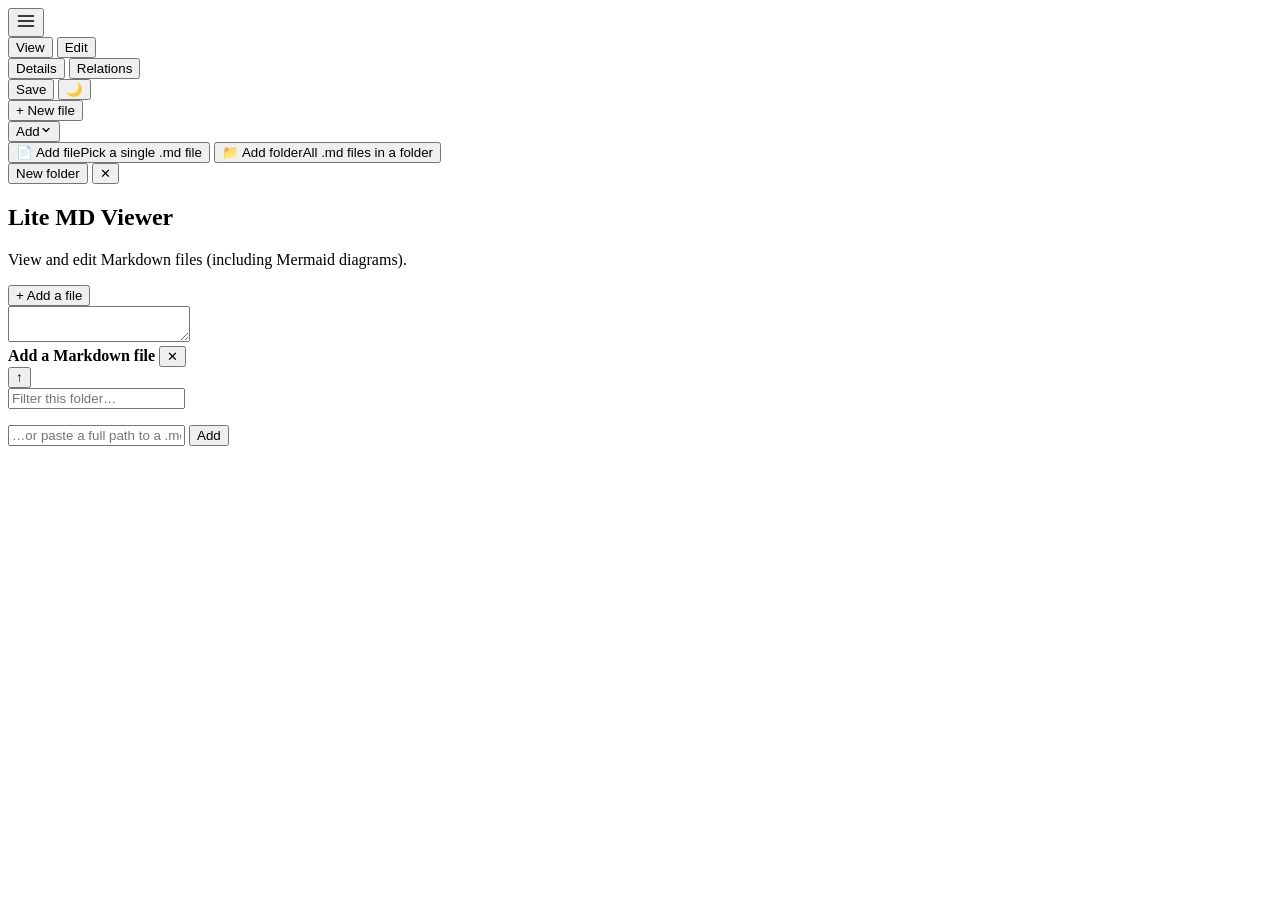
==== src/LiteMdViewer/wwwroot/index.html @ 88548082 "Replace "Add file" button with an Add dropdown (add file / add folder) The drawer's "Add file" butto" ====
<!DOCTYPE html>
<html lang="en" data-theme="light">
<head>
  <meta charset="utf-8" />
  <meta name="viewport" content="width=device-width, initial-scale=1" />
  <title>Lite MD Viewer</title>
  <link rel="icon" type="image/svg+xml" href="/favicon.svg" />

  <link rel="stylesheet" href="/vendor/highlight-github.min.css" id="hljs-light" />
  <link rel="stylesheet" href="/vendor/highlight-github-dark.min.css" id="hljs-dark" />
  <link rel="stylesheet" href="/css/style.css" />

  <script>
    // Set theme early to avoid a flash of the wrong colors.
    (function () {
      try {
        var t = localStorage.getItem('mdm-theme') || 'light';
        document.documentElement.setAttribute('data-theme', t);
        var l = document.getElementById('hljs-light'), d = document.getElementById('hljs-dark');
        if (l) l.disabled = (t === 'dark');
        if (d) d.disabled = (t !== 'dark');
      } catch (e) {}
    })();
  </script>
</head>
<body>
  <header class="topbar">
    <div class="bar-left">
      <button id="menuBtn" class="icon-btn" aria-label="Toggle menu" aria-expanded="false"><svg viewBox="0 0 24 24" width="20" height="20" fill="none" stroke="currentColor" stroke-width="2" stroke-linecap="round" aria-hidden="true"><line x1="3" y1="6" x2="21" y2="6"/><line x1="3" y1="12" x2="21" y2="12"/><line x1="3" y1="18" x2="21" y2="18"/></svg></button>
      <span id="fileTitle" class="file-title" dir="auto"></span>
      <span id="fileStatus" class="badge"></span>
    </div>
    <div class="bar-center">
      <div class="seg" role="tablist">
        <button id="viewModeBtn" class="seg-btn active" role="tab">View</button>
        <button id="editModeBtn" class="seg-btn" role="tab">Edit</button>
      </div>
      <button id="detailsBtn" class="btn" title="File details">Details</button>
      <button id="relationsBtn" class="btn" title="Document relations">Relations</button>
    </div>
    <div class="bar-right">
      <button id="saveBtn" class="btn primary hidden">Save</button>
      <button id="themeBtn" class="icon-btn" aria-label="Toggle dark mode" title="Toggle dark mode">🌙</button>
    </div>
  </header>

  <!-- left-edge hover hot-zone that opens the drawer -->
  <div id="edgeZone" class="edge-zone" aria-hidden="true"></div>

  <aside id="drawer" class="drawer" aria-hidden="true" aria-label="Managed files">
    <div class="drawer-head">
      <button id="newFileBtn" class="btn primary" title="Create a new Markdown file">+ New file</button>
      <div class="add-menu-wrap">
        <button id="addBtn" class="btn" title="Add existing Markdown from disk" aria-haspopup="menu" aria-expanded="false">Add<svg class="chev" viewBox="0 0 24 24" width="12" height="12" fill="none" stroke="currentColor" stroke-width="2.5" stroke-linecap="round" stroke-linejoin="round" aria-hidden="true"><polyline points="6 9 12 15 18 9"/></svg></button>
        <div id="addMenu" class="add-menu hidden" role="menu" aria-label="Add from disk">
          <button id="addFileOpt" class="add-menu-item" role="menuitem">
            <span class="ami-icon">📄</span>
            <span class="ami-text"><span class="ami-label">Add file</span><span class="ami-desc">Pick a single .md file</span></span>
          </button>
          <button id="addFolderFilesOpt" class="add-menu-item" role="menuitem">
            <span class="ami-icon">📁</span>
            <span class="ami-text"><span class="ami-label">Add folder</span><span class="ami-desc">All .md files in a folder</span></span>
          </button>
        </div>
      </div>
      <button id="addFolderBtn" class="btn" title="New folder">New folder</button>
      <button id="drawerCloseBtn" class="icon-btn" title="Close menu" aria-label="Close menu">✕</button>
    </div>
    <nav id="tree" class="tree" aria-label="File tree"></nav>
  </aside>
  <div id="scrim" class="scrim" hidden></div>

  <main class="main">
    <div class="content">
      <div id="loading" class="loading hidden" role="status" aria-label="Loading"><span class="spinner" aria-hidden="true"></span></div>

      <section id="welcome" class="welcome">
        <h1>Lite MD Viewer</h1>
        <p>View and edit Markdown files (including Mermaid diagrams).</p>
        <button class="btn primary" id="welcomeAdd">+ Add a file</button>
      </section>

      <article id="viewer" class="viewer markdown-body hidden" dir="auto"></article>

      <div id="editor" class="editor hidden">
        <textarea id="editorText" class="editor-text" spellcheck="false" dir="auto"
                  aria-label="Markdown source"></textarea>
        <article id="editorPreview" class="viewer markdown-body editor-preview" dir="auto"></article>
      </div>
    </div>
  </main>

  <!-- Add-file browser modal -->
  <div id="browseModal" class="modal hidden" role="dialog" aria-modal="true" aria-label="Add a Markdown file">
    <div class="modal-card">
      <div class="modal-head">
        <strong id="browseTitle">Add a Markdown file</strong>
        <button class="icon-btn" id="browseClose" aria-label="Close">✕</button>
      </div>
      <div class="browse-bar">
        <button class="btn" id="browseUp" title="Up one level">↑</button>
        <span id="browseCrumb" class="crumb" dir="auto"></span>
      </div>
      <input id="browseFilter" class="input" placeholder="Filter this folder…" />
      <ul id="browseList" class="browse-list"></ul>
      <div class="modal-foot">
        <input id="browsePath" class="input grow" placeholder="…or paste a full path to a .md file" dir="auto" />
        <button class="btn primary" id="browseAddPath">Add</button>
      </div>
    </div>
  </div>

  <div id="toasts" class="toasts" aria-live="polite"></div>

  <!-- Vendored libraries (offline; no CDN at runtime) -->
  <script src="/vendor/markdown-it.min.js"></script>
  <script src="/vendor/highlight.min.js"></script>
  <script src="/vendor/purify.min.js"></script>
  <script src="/vendor/mermaid.min.js"></script>
  <script src="/vendor/three.min.js"></script>
  <script type="module" src="/js/app.js"></script>
</body>
</html>
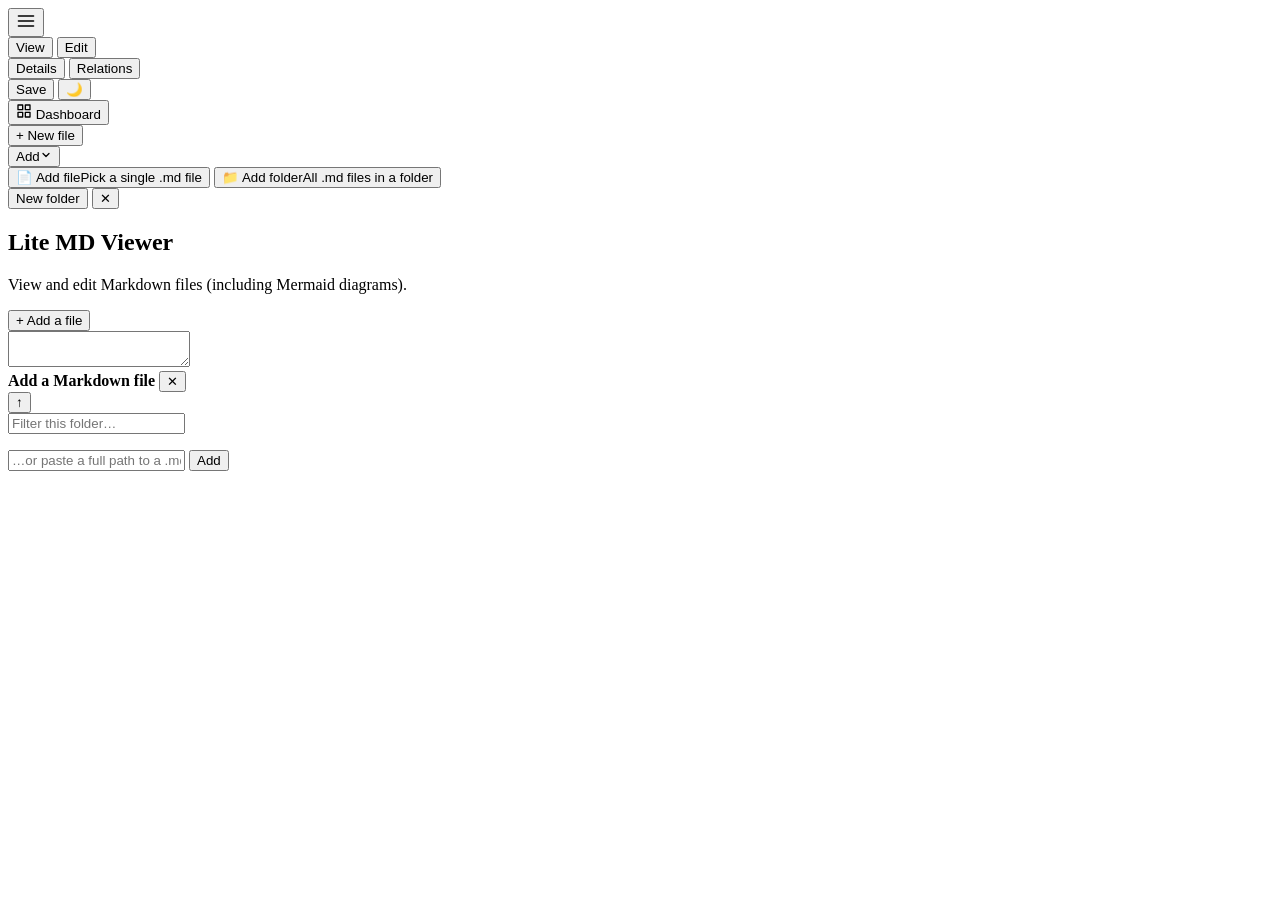
==== commit d038ce38: "Add Dashboard section to side menu with empty screen Split the side sliding menu into two parts: a t" ====
--- a/src/LiteMdViewer/wwwroot/index.html
+++ b/src/LiteMdViewer/wwwroot/index.html
@@ -48,6 +48,14 @@
   <div id="edgeZone" class="edge-zone" aria-hidden="true"></div>
 
   <aside id="drawer" class="drawer" aria-hidden="true" aria-label="Managed files">
+    <!-- top part: dashboard navigation -->
+    <div class="drawer-top">
+      <button id="dashboardBtn" class="drawer-nav-item" title="Open the dashboard">
+        <svg viewBox="0 0 24 24" width="16" height="16" fill="none" stroke="currentColor" stroke-width="2" stroke-linecap="round" stroke-linejoin="round" aria-hidden="true"><rect x="3" y="3" width="7" height="7"/><rect x="14" y="3" width="7" height="7"/><rect x="14" y="14" width="7" height="7"/><rect x="3" y="14" width="7" height="7"/></svg>
+        <span>Dashboard</span>
+      </button>
+    </div>
+    <!-- bottom part: managed files -->
     <div class="drawer-head">
       <button id="newFileBtn" class="btn primary" title="Create a new Markdown file">+ New file</button>
       <div class="add-menu-wrap">
@@ -79,6 +87,9 @@
         <p>View and edit Markdown files (including Mermaid diagrams).</p>
         <button class="btn primary" id="welcomeAdd">+ Add a file</button>
       </section>
+
+      <!-- dashboard: an empty screen shown in the same app layout -->
+      <section id="dashboard" class="dashboard hidden"></section>
 
       <article id="viewer" class="viewer markdown-body hidden" dir="auto"></article>
 
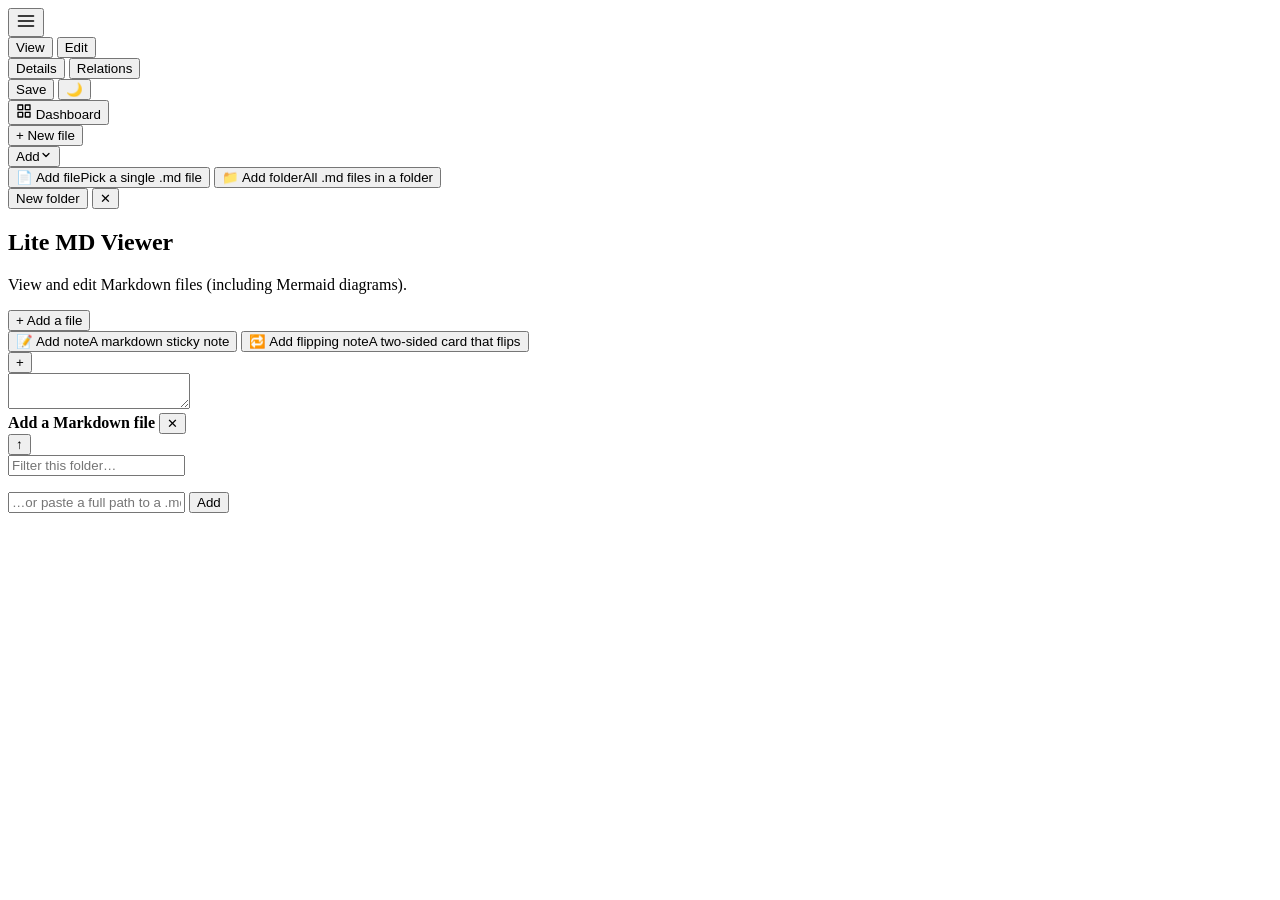
==== commit b037ec16: "Add draggable sticky-notes dashboard Turn the empty Dashboard screen into a board of markdown sticky" ====
--- a/src/LiteMdViewer/wwwroot/index.html
+++ b/src/LiteMdViewer/wwwroot/index.html
@@ -88,8 +88,23 @@
         <button class="btn primary" id="welcomeAdd">+ Add a file</button>
       </section>
 
-      <!-- dashboard: an empty screen shown in the same app layout -->
-      <section id="dashboard" class="dashboard hidden"></section>
+      <!-- dashboard: a board of free-positioned sticky notes -->
+      <section id="dashboard" class="dashboard hidden">
+        <div id="dashboardBoard" class="dash-board" aria-label="Notes board"></div>
+        <div class="dash-fab-wrap">
+          <div id="dashFabMenu" class="dash-fab-menu hidden" role="menu" aria-label="Add a note">
+            <button id="addNoteOpt" class="dash-fab-item" role="menuitem">
+              <span class="dfi-icon">📝</span>
+              <span class="dfi-text"><span class="dfi-label">Add note</span><span class="dfi-desc">A markdown sticky note</span></span>
+            </button>
+            <button id="addFlipNoteOpt" class="dash-fab-item" role="menuitem">
+              <span class="dfi-icon">🔁</span>
+              <span class="dfi-text"><span class="dfi-label">Add flipping note</span><span class="dfi-desc">A two-sided card that flips</span></span>
+            </button>
+          </div>
+          <button id="dashFab" class="dash-fab" title="Add a note" aria-haspopup="menu" aria-expanded="false" aria-label="Add a note">+</button>
+        </div>
+      </section>
 
       <article id="viewer" class="viewer markdown-body hidden" dir="auto"></article>
 
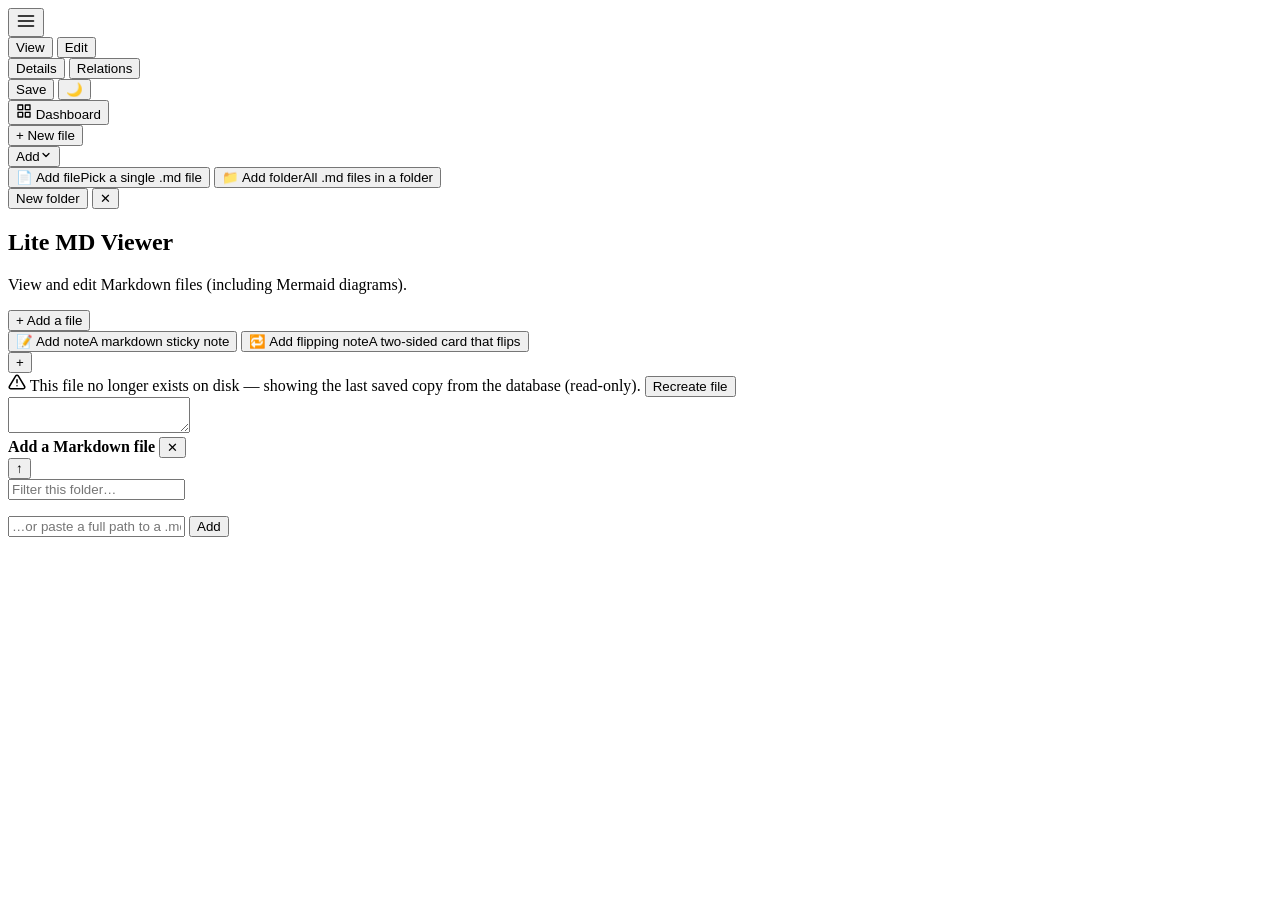
==== commit a39f7548: "Mirror file content to DB with fallback and recreate for missing files Add a background sync service" ====
--- a/src/LiteMdViewer/wwwroot/index.html
+++ b/src/LiteMdViewer/wwwroot/index.html
@@ -106,6 +106,12 @@
         </div>
       </section>
 
+      <div id="dbWarning" class="db-warning hidden" role="alert">
+        <svg class="db-warning-icon" viewBox="0 0 24 24" width="18" height="18" fill="none" stroke="currentColor" stroke-width="2" stroke-linecap="round" stroke-linejoin="round" aria-hidden="true"><path d="M10.29 3.86 1.82 18a2 2 0 0 0 1.71 3h16.94a2 2 0 0 0 1.71-3L13.71 3.86a2 2 0 0 0-3.42 0z"/><line x1="12" y1="9" x2="12" y2="13"/><line x1="12" y1="17" x2="12.01" y2="17"/></svg>
+        <span class="db-warning-text">This file no longer exists on disk — showing the last saved copy from the database (read-only).</span>
+        <button id="recreateBtn" class="btn">Recreate file</button>
+      </div>
+
       <article id="viewer" class="viewer markdown-body hidden" dir="auto"></article>
 
       <div id="editor" class="editor hidden">
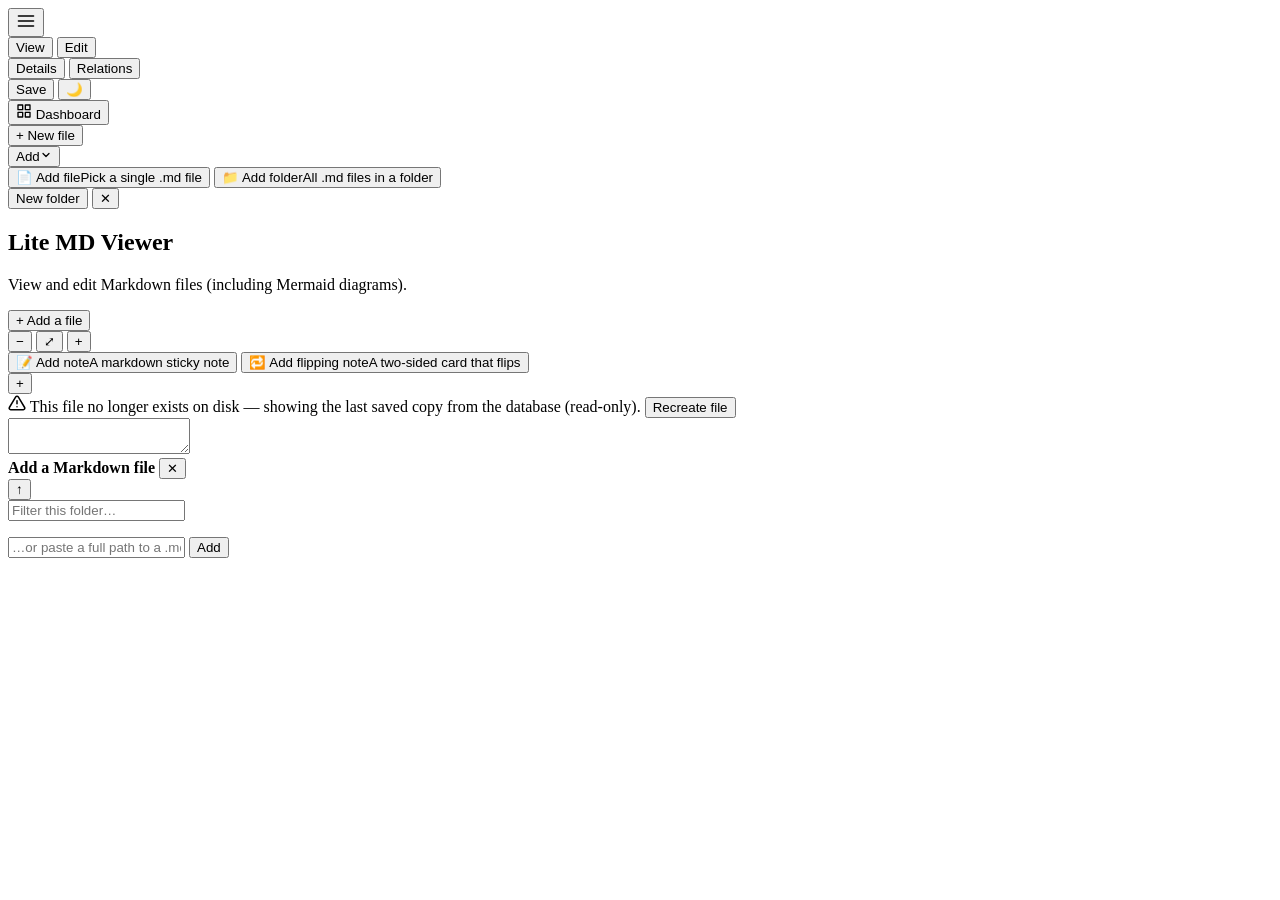
==== commit 13a384bf: "Add zoom and pan to the dashboard notes board The dashboard board previously only supported dragging" ====
--- a/src/LiteMdViewer/wwwroot/index.html
+++ b/src/LiteMdViewer/wwwroot/index.html
@@ -88,9 +88,16 @@
         <button class="btn primary" id="welcomeAdd">+ Add a file</button>
       </section>
 
-      <!-- dashboard: a board of free-positioned sticky notes -->
+      <!-- dashboard: a board of free-positioned sticky notes (wheel-zoom + drag-pan) -->
       <section id="dashboard" class="dashboard hidden">
-        <div id="dashboardBoard" class="dash-board" aria-label="Notes board"></div>
+        <div id="dashboardViewport" class="dash-viewport">
+          <div id="dashboardBoard" class="dash-board" aria-label="Notes board"></div>
+        </div>
+        <div class="dash-toolbar">
+          <button type="button" class="icon-btn" data-act="out" title="Zoom out" aria-label="Zoom out">−</button>
+          <button type="button" class="icon-btn" data-act="fit" title="Reset zoom" aria-label="Reset zoom">⤢</button>
+          <button type="button" class="icon-btn" data-act="in"  title="Zoom in"  aria-label="Zoom in">+</button>
+        </div>
         <div class="dash-fab-wrap">
           <div id="dashFabMenu" class="dash-fab-menu hidden" role="menu" aria-label="Add a note">
             <button id="addNoteOpt" class="dash-fab-item" role="menuitem">
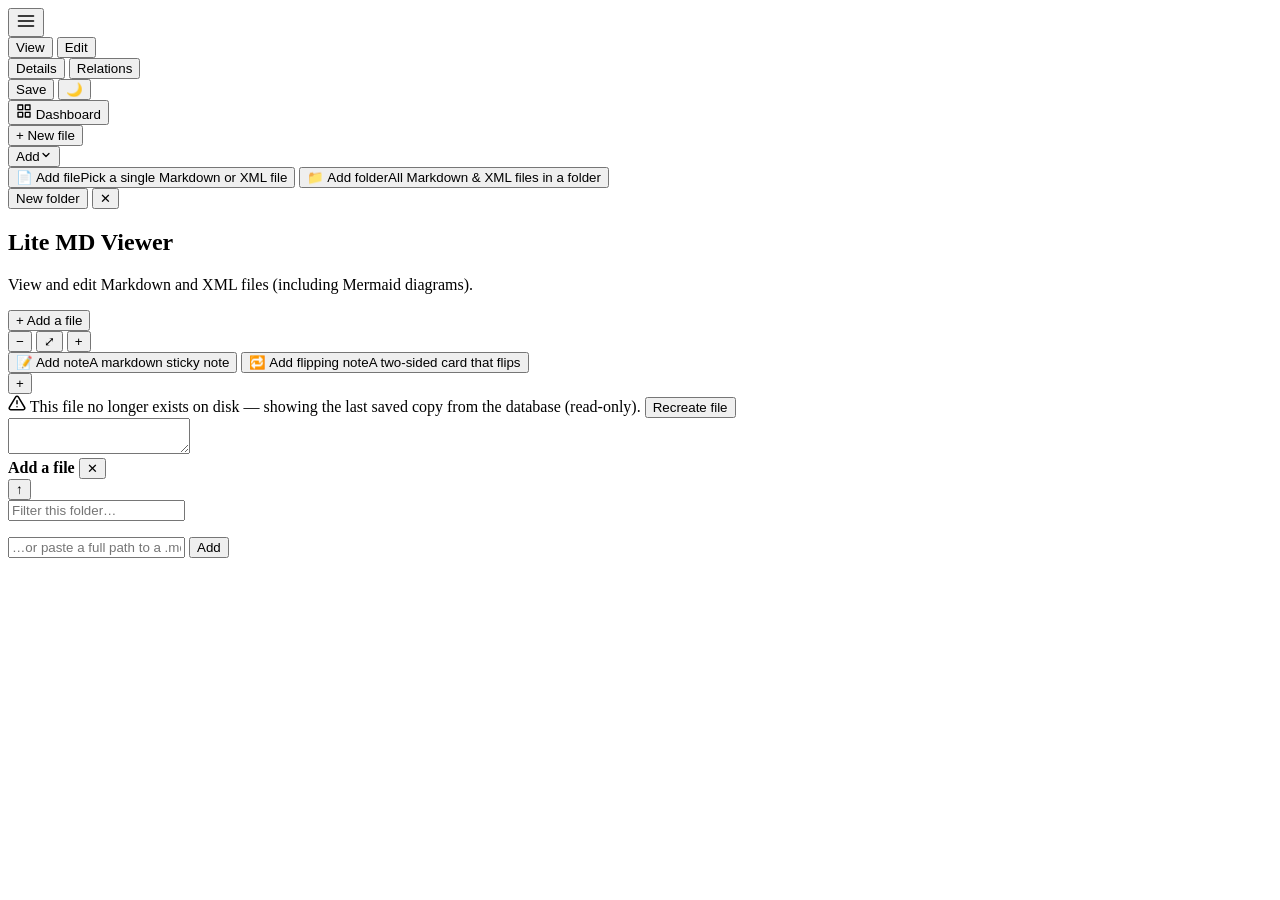
==== commit 3cf16925: "Support viewing and editing .xml files alongside .md Admit .xml through every file gate and render i" ====
--- a/src/LiteMdViewer/wwwroot/index.html
+++ b/src/LiteMdViewer/wwwroot/index.html
@@ -59,15 +59,15 @@
     <div class="drawer-head">
       <button id="newFileBtn" class="btn primary" title="Create a new Markdown file">+ New file</button>
       <div class="add-menu-wrap">
-        <button id="addBtn" class="btn" title="Add existing Markdown from disk" aria-haspopup="menu" aria-expanded="false">Add<svg class="chev" viewBox="0 0 24 24" width="12" height="12" fill="none" stroke="currentColor" stroke-width="2.5" stroke-linecap="round" stroke-linejoin="round" aria-hidden="true"><polyline points="6 9 12 15 18 9"/></svg></button>
+        <button id="addBtn" class="btn" title="Add existing files from disk" aria-haspopup="menu" aria-expanded="false">Add<svg class="chev" viewBox="0 0 24 24" width="12" height="12" fill="none" stroke="currentColor" stroke-width="2.5" stroke-linecap="round" stroke-linejoin="round" aria-hidden="true"><polyline points="6 9 12 15 18 9"/></svg></button>
         <div id="addMenu" class="add-menu hidden" role="menu" aria-label="Add from disk">
           <button id="addFileOpt" class="add-menu-item" role="menuitem">
             <span class="ami-icon">📄</span>
-            <span class="ami-text"><span class="ami-label">Add file</span><span class="ami-desc">Pick a single .md file</span></span>
+            <span class="ami-text"><span class="ami-label">Add file</span><span class="ami-desc">Pick a single Markdown or XML file</span></span>
           </button>
           <button id="addFolderFilesOpt" class="add-menu-item" role="menuitem">
             <span class="ami-icon">📁</span>
-            <span class="ami-text"><span class="ami-label">Add folder</span><span class="ami-desc">All .md files in a folder</span></span>
+            <span class="ami-text"><span class="ami-label">Add folder</span><span class="ami-desc">All Markdown &amp; XML files in a folder</span></span>
           </button>
         </div>
       </div>
@@ -84,7 +84,7 @@
 
       <section id="welcome" class="welcome">
         <h1>Lite MD Viewer</h1>
-        <p>View and edit Markdown files (including Mermaid diagrams).</p>
+        <p>View and edit Markdown and XML files (including Mermaid diagrams).</p>
         <button class="btn primary" id="welcomeAdd">+ Add a file</button>
       </section>
 
@@ -123,17 +123,17 @@
 
       <div id="editor" class="editor hidden">
         <textarea id="editorText" class="editor-text" spellcheck="false" dir="auto"
-                  aria-label="Markdown source"></textarea>
+                  aria-label="Document source"></textarea>
         <article id="editorPreview" class="viewer markdown-body editor-preview" dir="auto"></article>
       </div>
     </div>
   </main>
 
   <!-- Add-file browser modal -->
-  <div id="browseModal" class="modal hidden" role="dialog" aria-modal="true" aria-label="Add a Markdown file">
+  <div id="browseModal" class="modal hidden" role="dialog" aria-modal="true" aria-label="Add a file">
     <div class="modal-card">
       <div class="modal-head">
-        <strong id="browseTitle">Add a Markdown file</strong>
+        <strong id="browseTitle">Add a file</strong>
         <button class="icon-btn" id="browseClose" aria-label="Close">✕</button>
       </div>
       <div class="browse-bar">
@@ -143,7 +143,7 @@
       <input id="browseFilter" class="input" placeholder="Filter this folder…" />
       <ul id="browseList" class="browse-list"></ul>
       <div class="modal-foot">
-        <input id="browsePath" class="input grow" placeholder="…or paste a full path to a .md file" dir="auto" />
+        <input id="browsePath" class="input grow" placeholder="…or paste a full path to a .md, .markdown, or .xml file" dir="auto" />
         <button class="btn primary" id="browseAddPath">Add</button>
       </div>
     </div>
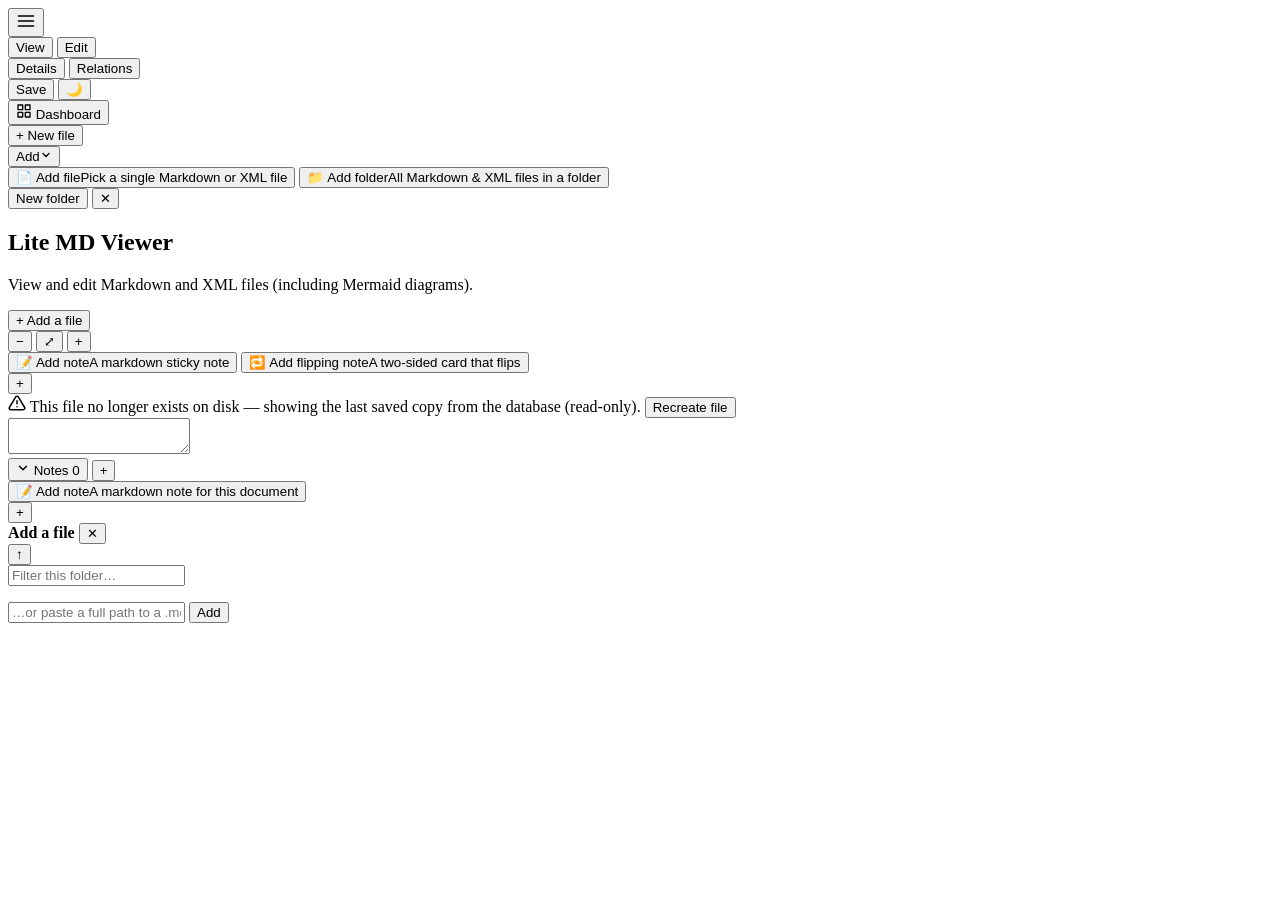
==== commit 0eadb2df: "add notes in the document view page" ====
--- a/src/LiteMdViewer/wwwroot/index.html
+++ b/src/LiteMdViewer/wwwroot/index.html
@@ -127,6 +127,31 @@
         <article id="editorPreview" class="viewer markdown-body editor-preview" dir="auto"></article>
       </div>
     </div>
+
+    <!-- per-document notes panel (top-right, collapsible); only shown when a file is open -->
+    <aside id="docNotesPanel" class="doc-notes-panel" aria-label="Document notes">
+      <div id="docNotesResize" class="doc-notes-resize" title="Drag to resize" aria-hidden="true"></div>
+      <div class="doc-notes-head">
+        <button id="docNotesToggle" class="doc-notes-toggle" aria-expanded="true" title="Collapse notes">
+          <svg class="chev" viewBox="0 0 24 24" width="14" height="14" fill="none" stroke="currentColor" stroke-width="2.5" stroke-linecap="round" stroke-linejoin="round" aria-hidden="true"><polyline points="6 9 12 15 18 9"/></svg>
+          <span class="doc-notes-title">Notes</span>
+          <span id="docNotesCount" class="doc-notes-count">0</span>
+        </button>
+        <button id="docNotesAdd" class="icon-btn" title="Add note" aria-label="Add note">+</button>
+      </div>
+      <div id="docNotesList" class="doc-notes-list"></div>
+    </aside>
+
+    <!-- floating "+" action button (bottom-right); only shown when a file is open -->
+    <div id="docFabWrap" class="doc-fab-wrap">
+      <div id="docFabMenu" class="doc-fab-menu hidden" role="menu" aria-label="Add a note">
+        <button id="addDocNoteOpt" class="doc-fab-item" role="menuitem">
+          <span class="dfi-icon">📝</span>
+          <span class="dfi-text"><span class="dfi-label">Add note</span><span class="dfi-desc">A markdown note for this document</span></span>
+        </button>
+      </div>
+      <button id="docFab" class="doc-fab" title="Add a note" aria-haspopup="menu" aria-expanded="false" aria-label="Add a note">+</button>
+    </div>
   </main>
 
   <!-- Add-file browser modal -->
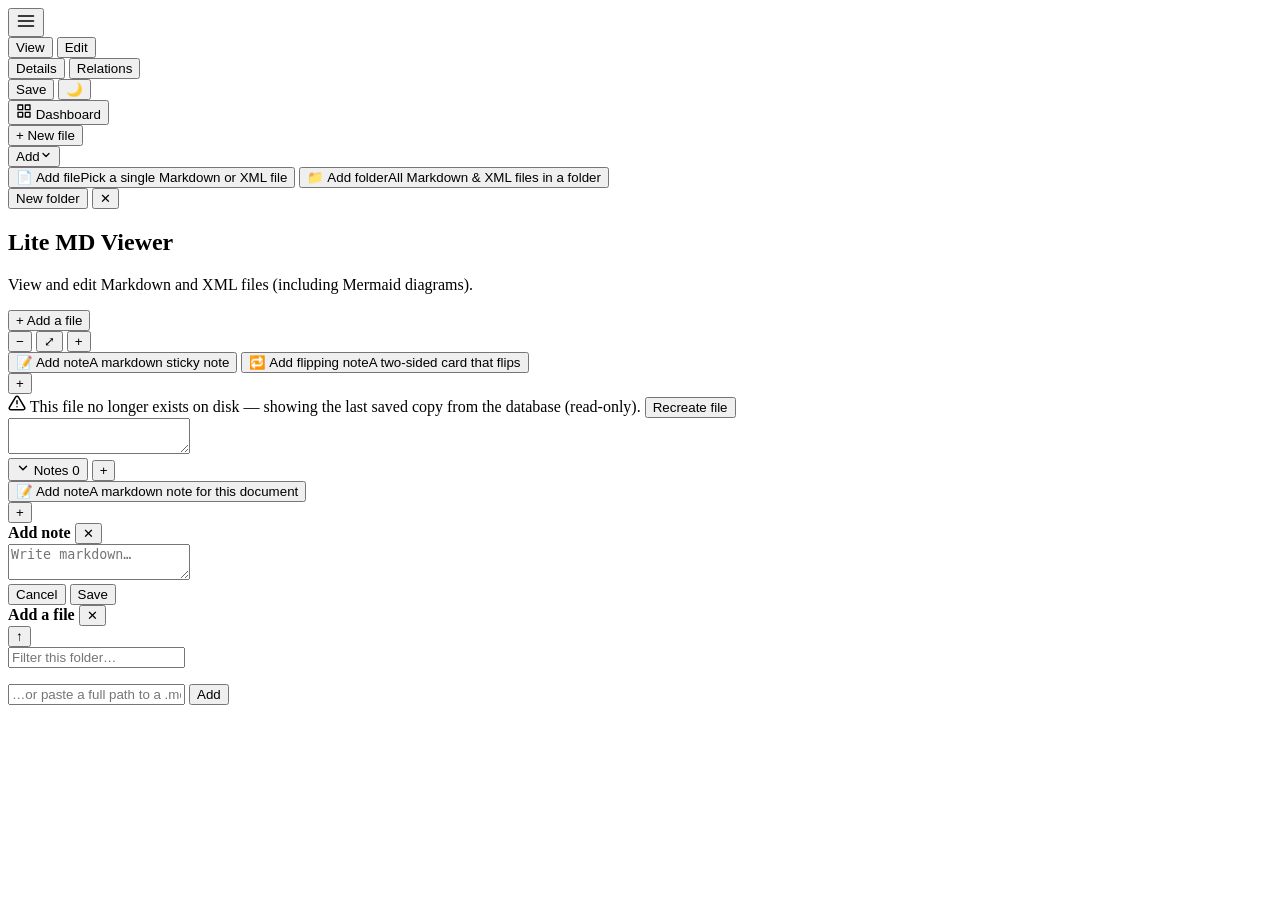
==== commit d32a39e3: "add link to note with arrow relation" ====
--- a/src/LiteMdViewer/wwwroot/index.html
+++ b/src/LiteMdViewer/wwwroot/index.html
@@ -154,6 +154,24 @@
     </div>
   </main>
 
+  <!-- Note editor modal (add/edit) -->
+  <div id="noteEditorModal" class="modal hidden" role="dialog" aria-modal="true" aria-label="Note editor">
+    <div class="modal-card note-editor">
+      <div class="modal-head">
+        <strong id="noteEditorTitle">Add note</strong>
+        <button class="icon-btn" id="noteEditorClose" aria-label="Close">✕</button>
+      </div>
+      <div class="note-editor-body">
+        <textarea id="noteEditorText" class="note-editor-text" spellcheck="false" dir="auto" placeholder="Write markdown…" aria-label="Note text"></textarea>
+        <article id="noteEditorPreview" class="note-editor-preview viewer markdown-body" dir="auto"></article>
+      </div>
+      <div class="modal-foot">
+        <button class="btn" id="noteEditorCancel">Cancel</button>
+        <button class="btn primary" id="noteEditorSave">Save</button>
+      </div>
+    </div>
+  </div>
+
   <!-- Add-file browser modal -->
   <div id="browseModal" class="modal hidden" role="dialog" aria-modal="true" aria-label="Add a file">
     <div class="modal-card">
